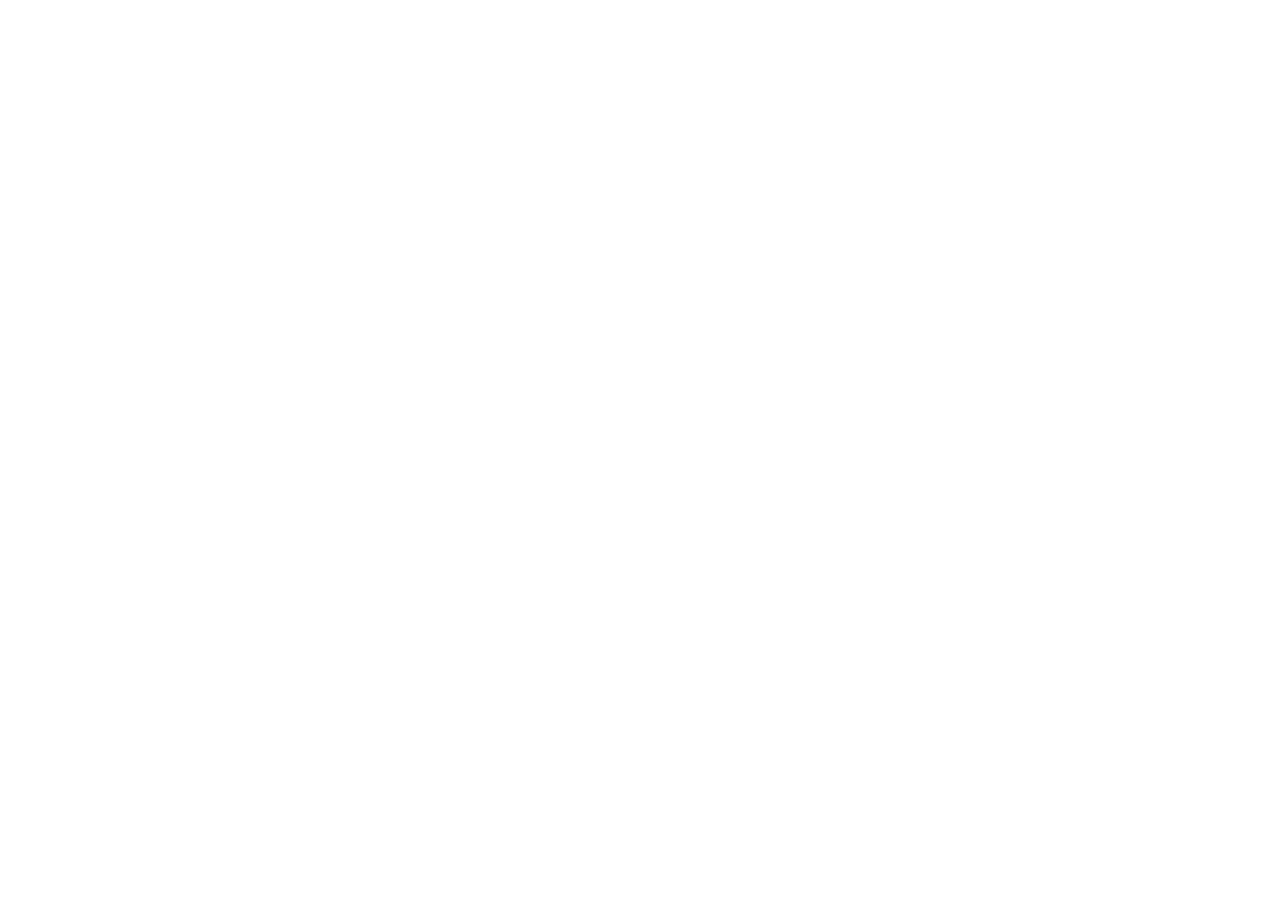
==== Responsive_page/index.html @ c92424fd "portfolio" ====
<!DOCTYPE html>
<html lang="en">
<head>
    <meta charset="UTF-8">
    <meta name="viewport" content="width=device-width, initial-scale=1.0">
    <title>Responsive web page</title>
</head>
<body>
    
</body>
</html>
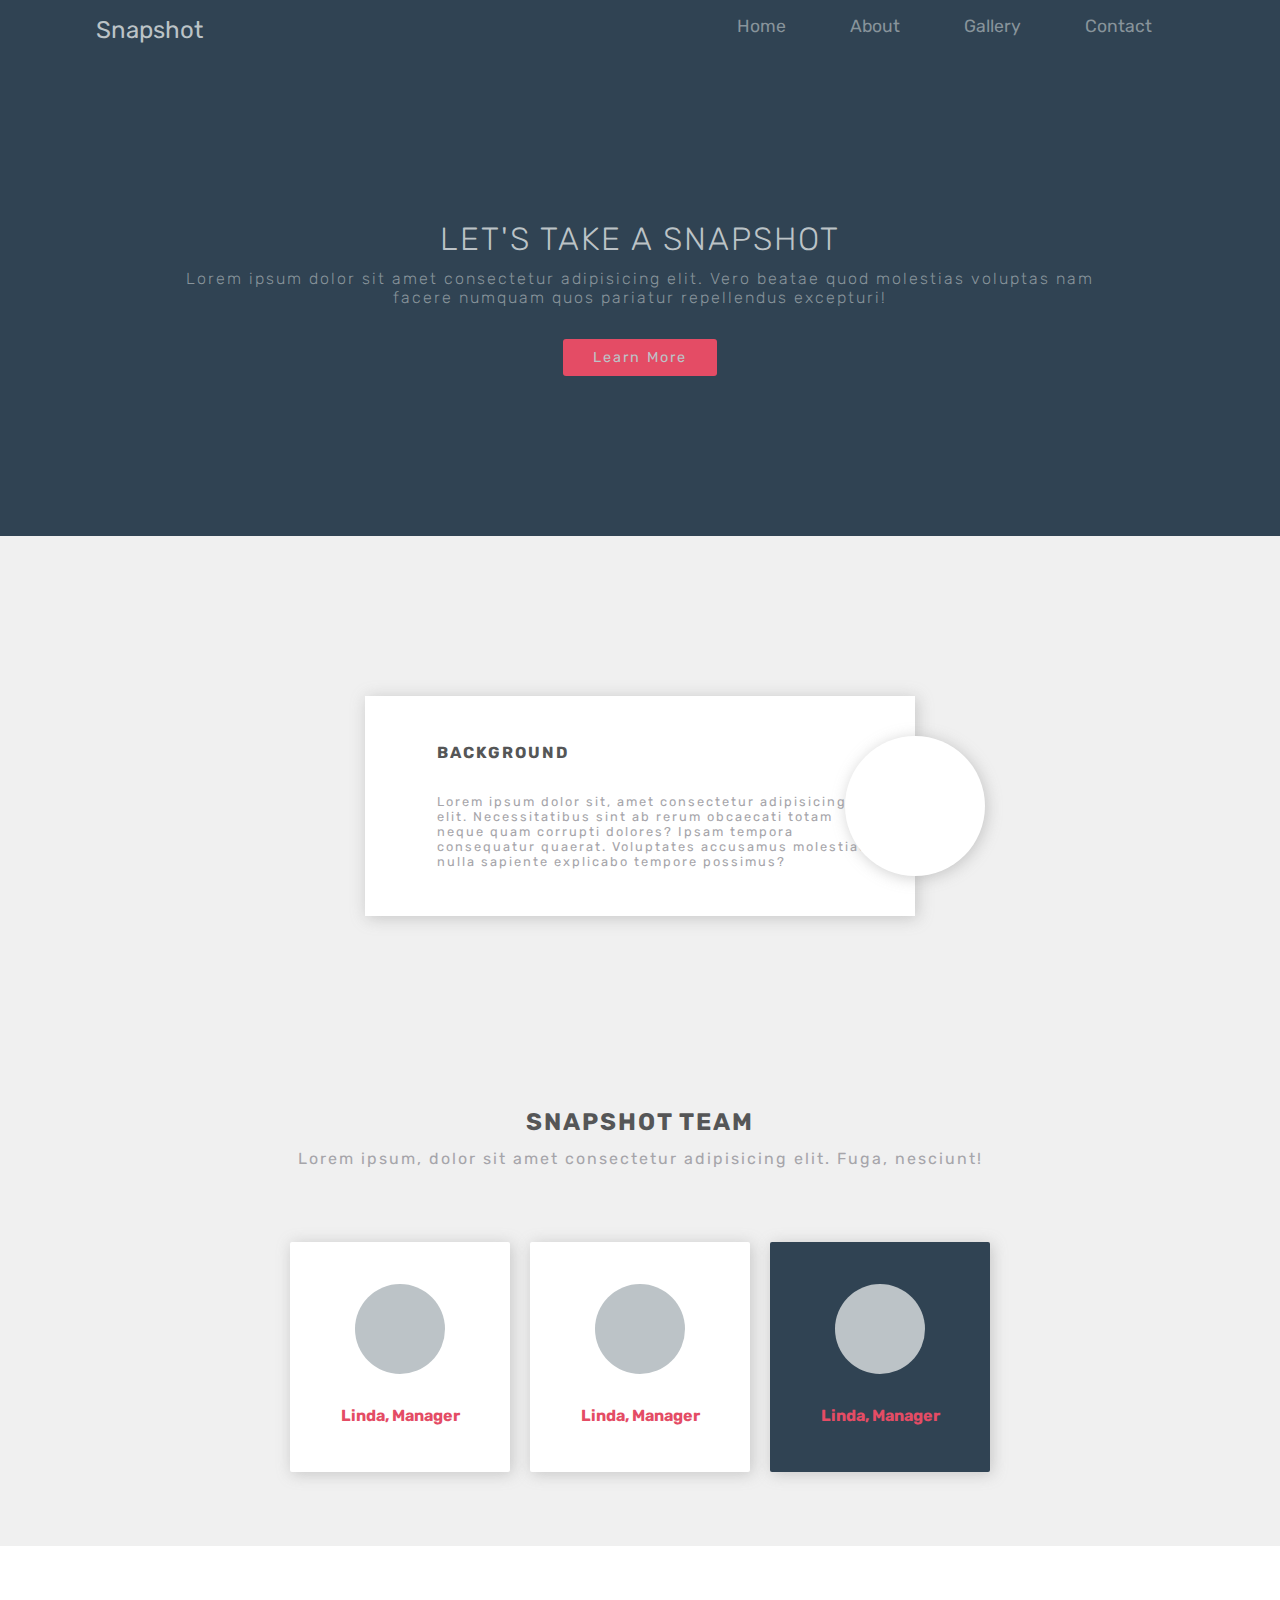
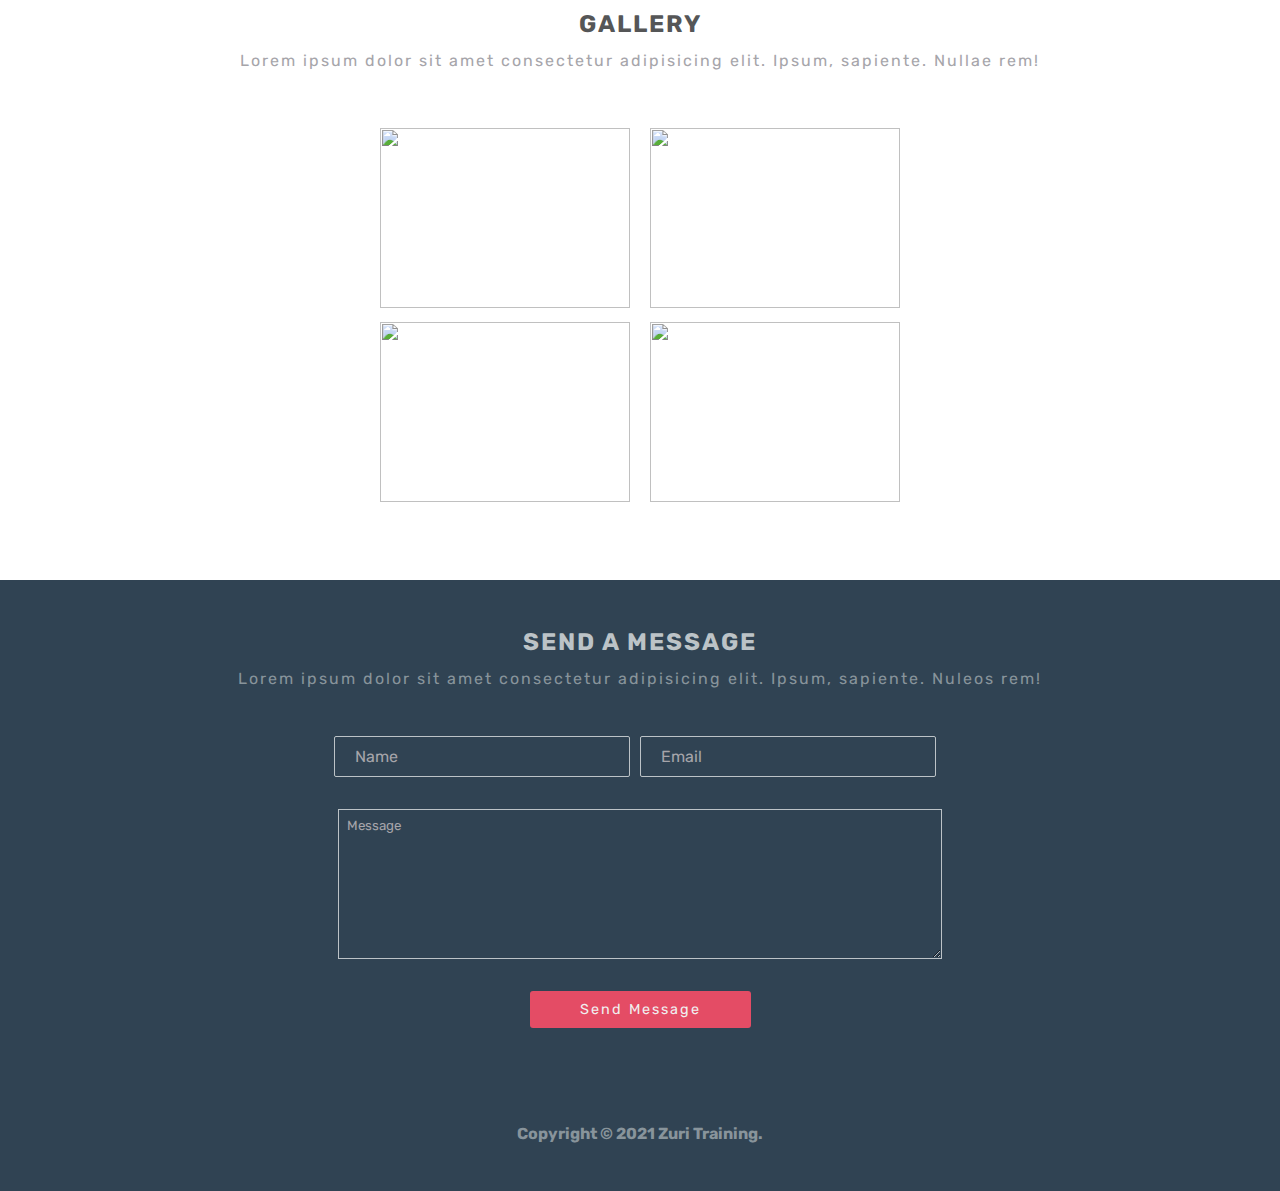
==== commit 116dd6bb: "github pages" ====
--- a/Responsive_page/index.html
+++ b/Responsive_page/index.html
@@ -2,10 +2,106 @@
 <html lang="en">
 <head>
     <meta charset="UTF-8">
+    <meta http-equiv="X-UA-Compatible" content="IE=edge">
     <meta name="viewport" content="width=device-width, initial-scale=1.0">
-    <title>Responsive web page</title>
+    <title>Responsive Webpage</title>
+    <link rel="stylesheet" href="style.css">
 </head>
 <body>
-    
+    <div class="nav-bar">
+        <div class="logo">Snapshot</div>
+        <ul class="nav-links">
+            <li><a href="#">Home</a></li>
+            <li><a href="#">About</a></li>
+            <li><a href="#">Gallery</a></li>
+            <li><a href="#">Contact</a></li>
+        </ul>
+    </div>
+
+    <!-- Hero section -->
+
+    <div class="hero-section">
+        <div class="hero-content-heading">
+            <h3>Let's take a snapshot</h3>
+            <p>Lorem ipsum dolor sit amet consectetur adipisicing elit. Vero beatae quod molestias voluptas nam <br> facere numquam quos pariatur repellendus excepturi!</p>
+        </div>
+        <div class="hero-content-btn">
+            <a href="#">Learn More</a>
+        </div>
+    </div>
+
+    <!-- sub-hero section -->
+    <div class="hero-background">
+        <div class="background">
+            <h4>Background</h4>
+            <p>Lorem ipsum dolor sit, amet consectetur adipisicing elit. Necessitatibus sint ab rerum obcaecati totam neque quam corrupti dolores? Ipsam tempora consequatur quaerat. Voluptates accusamus molestiae nulla sapiente explicabo tempore possimus?</p>
+        </div>
+        <div class="hero-background-pos"></div>
+    </div>
+    <div class="snapshot-team">
+        <h2>Snapshot Team</h2>
+        <p>Lorem ipsum, dolor sit amet consectetur adipisicing elit. Fuga, nesciunt!</p>
+    </div>
+    <div class="snapshot-box">
+        <div class="snapshot-box-content">
+            <div class="box1">
+                    <div class="circle"></div>
+                    <h5>Linda, Manager</h5>
+            </div>
+            <div class="box1">
+                <div class="circle"></div>
+                <h5>Linda, Manager</h5>
+            </div>
+            <div class="box3">
+                <div class="circle"></div>
+                <h5>Linda, Manager</h5>
+            </div>
+        </div>
+    </div>
+
+    <!-- Gallery section -->
+    <div class="gallery-section">
+        <div class="gallery-content">
+            <h4>Gallery</h4>
+            <p>Lorem ipsum dolor sit amet consectetur adipisicing elit. Ipsum, sapiente. Nullae rem!</p>
+        </div>
+        <div class="gallery-img">
+            <div>
+                <div class="img">
+                    <img src="https://image.freepik.com/free-vector/shining-circle-purple-lighting-isolated-dark-background_1441-2396.jpg" alt="">
+                </div>
+                <div class="img">
+                    <img src="https://image.freepik.com/free-vector/shining-circle-purple-lighting-isolated-dark-background_1441-2396.jpg" alt="">
+                </div>
+            </div>
+            <div>
+                <div class="img">
+                    <img src="https://image.freepik.com/free-vector/shining-circle-purple-lighting-isolated-dark-background_1441-2396.jpg" alt="">
+                </div>
+                <div class="img">
+                    <img src="https://image.freepik.com/free-vector/shining-circle-purple-lighting-isolated-dark-background_1441-2396.jpg" alt="">
+                </div>
+            </div>
+        </div>
+    </div>
+
+    <!-- Footer section -->
+    <div class="footer">
+        <div class="footer-content">
+            <h4>Send a message</h4>
+            <p>Lorem ipsum dolor sit amet consectetur adipisicing elit. Ipsum, sapiente. Nuleos rem!</p>
+        </div>
+        <div class="footer-input">
+            <input type="text" placeholder="Name"> 
+            <input type="email" placeholder="Email">
+        </div>
+        <div class="footer-textarea">
+            <textarea placeholder="Message"></textarea>
+        </div>
+        <div class="footer-btn">
+            <a href="#">Send Message</a>
+        </div>
+        <h6>Copyright &copy; 2021 Zuri Training.</h6>
+    </div>
 </body>
 </html>--- a/Responsive_page/style.css
+++ b/Responsive_page/style.css
@@ -0,0 +1,358 @@
+@import url('https://fonts.googleapis.com/css2?family=Rubik:wght@400;700&display=swap');
+
+* {
+    margin: 0;
+    padding: 0;
+    box-sizing: border-box;
+    font-family: 'Rubik', sans-serif;
+}
+
+div.nav-bar {
+    display: flex;
+    justify-content: space-between;
+    padding: 1rem 6rem;
+    width: 100vw;
+    background: #304353;
+}
+
+div.logo {
+    font-size: 1.5rem;
+    color: #bcc3c7;
+}
+
+ul.nav-links {
+    display: flex;
+    margin: 0;
+    padding: 0;
+}
+
+ul li {
+    margin: 0 2vw;
+    list-style: none;
+    font-size: 1.1rem;
+}
+
+ul li a {
+    text-decoration: none;
+    color: #88949B;
+    padding: 0.5vw;
+}
+
+ul li a:hover {
+    color: #304353;
+    background: #fff;
+    padding: 0.5rem;
+}
+
+div.hero-section {
+    background: #304353;
+    padding: 10rem;
+}
+
+div.hero-content-heading {
+    text-align: center;
+}
+
+div.hero-content-heading h3 {
+    font-size: 2rem;
+    text-transform: uppercase;
+    letter-spacing: 2px;
+    font-weight: 300;
+    color: #bcc3c7;
+}
+
+div.hero-content-heading p {
+    text-align: center;
+    padding-top: 0.7rem;
+    color: #88949B;
+    font-size: 1rem;
+    letter-spacing: 2px;
+    font-weight: 300;
+}
+
+div.hero-content-btn {
+    display: flex;
+    justify-content: center;
+    align-items: center;
+    padding-top: 2rem;
+}
+
+div.hero-content-btn a {
+    background: #E44C65;
+    text-decoration: none;
+    color: #bcc3c7;
+    font-size: 0.9rem;
+    padding: 10px 30px;
+    border-radius: 3px;
+    letter-spacing: 2px;
+}
+
+div.hero-background {
+    background: #f0f0f0;
+    padding: 10rem;
+    display: flex;
+    justify-content: center;
+    align-items: center;
+}
+
+div.background {
+    background: #fff;
+    box-shadow: 2px 2px 15px 0 rgb(135 135 135 / 40%);
+    padding: 15px 40px;
+    width: 550px;
+    height: 220px;
+    position: relative;
+}
+
+div.background h4 {
+    padding: 2rem;
+    color: #555657;
+    font-size: 1rem;
+    letter-spacing: 2px;
+    text-transform: uppercase;
+}
+
+div.background p {
+    color: #A6A5AA;
+    padding-left: 2rem;
+    font-size: 0.8rem;
+    letter-spacing: 2px;
+}
+
+div.hero-background-pos {
+    position: absolute;
+    right: 0px;
+    left: 66%;
+    background: #fff;
+    width: 140px;
+    height: 140px;
+    border-radius: 50%;
+    box-shadow: 2px 2px 15px 0 rgb(135 135 135 / 40%);
+}
+
+div.snapshot-team {
+    background: #f0f0f0;
+    text-align: center;
+    padding-top: 2rem;
+}
+
+div.snapshot-team h2 {
+    color: #555657;
+    font-size: 1.5rem;
+    letter-spacing: 2px;
+    text-transform: uppercase;
+}
+
+div.snapshot-team p {
+    color: #A6A5AA;
+    font-size: 1rem;
+    letter-spacing: 2px;
+    padding-top: 0.8rem;
+}
+
+div.snapshot-box {
+    display: flex;
+    justify-content: center;
+    align-items: center;
+    background: #f0f0f0;
+    padding: 4rem 6rem;
+}
+
+div.snapshot-box-content {
+    display: flex;
+    justify-content: space-between;
+}
+
+div.box1 {
+    background: #fff;
+    padding: 10px 20px;
+    width: 220px;
+    height: 230px;
+    margin: 10px;
+    border-radius: 2px;
+    box-shadow: 2px 2px 15px 0 rgb(135 135 135 / 40%);
+}
+
+div.box3 {
+    background: #304353;
+    padding: 10px 20px;
+    width: 220px;
+    height: 230px;
+    margin: 10px;
+    border-radius: 2px;
+    box-shadow: 2px 2px 15px 0 rgb(135 135 135 / 40%);
+}
+
+div.box3 h5 {
+    text-align: center;
+    padding-top: 2rem;
+    color: #E44C65;
+    font-size: 1rem;
+}
+
+div.circle {
+    display: flex;
+    margin: 0 auto;
+    width: 90px;
+    height: 90px;
+    border-radius: 50%;
+    background: #bcc3c7;
+    margin-top: 2rem;
+    
+}
+
+div.box1 h5 {
+    text-align: center;
+    padding-top: 2rem;
+    color: #E44C65;
+    font-size: 1rem;
+}
+
+div.gallery-section {
+    background: #fff;
+    padding: 4rem;
+}
+
+div.gallery-content {
+    text-align: center;
+}
+
+div.gallery-content h4 {
+    color: #555657;
+    font-size: 1.5rem;
+    letter-spacing: 2px;
+    text-transform: uppercase;
+}
+
+div.gallery-content p {
+    color: #A6A5AA;
+    font-size: 1rem;
+    letter-spacing: 2px;
+    padding-top: 0.8rem;
+}
+
+div.gallery-img {
+   display: flex;
+   flex-wrap: wrap;
+   justify-content: center;
+   padding-top: 3rem;
+}
+
+div.img {
+    margin: 10px;
+}
+
+div.img img {
+    width: 250px;
+    height: 180px;
+}
+
+div.footer {
+    background: #304353;
+    padding: 3rem;
+}
+
+div.footer-content {
+    text-align: center;
+}
+
+div.footer-content h4 {
+    color: #bcc3c7;
+    font-size: 1.5rem;
+    letter-spacing: 2px;
+    text-transform: uppercase;
+}
+
+div.footer-content p {
+    color: #88949B;
+    font-size: 1rem;
+    letter-spacing: 2px;
+    padding-top: 0.8rem;
+}
+
+div.footer-input {
+    display: flex;
+    justify-content: center;
+    align-items: center;
+    padding-top: 3rem;
+}
+
+input[type="text"] {
+    margin-right: 10px;
+    padding: 10px 20px;
+    width: 25%;
+    outline: none;
+    border: 1px solid #bcc3c7;
+    background: transparent;
+    color: #f0f0f0;
+    font-size: 1rem;
+    border-radius: 2px;
+}
+
+input[type="email"] {
+    margin-right: 10px;
+    padding: 10px 20px;
+    width: 25%;
+    outline: none;
+    border: 1px solid #bcc3c7;
+    background: transparent;
+    color: #f0f0f0;
+    font-size: 1rem;
+    border-radius: 2px;
+}
+
+::placeholder {
+    color: #A6A5AA;
+}
+
+div.footer-textarea {
+    display: flex;
+    justify-content: center;
+    align-items: center;
+    padding-top: 2rem;
+}
+
+textarea {
+    width: 51%;
+    height: 150px;
+    padding: 0.5rem;
+    outline: none;
+    border: 1px solid #bcc3c7;
+    background: transparent;
+    color: #f0f0f0;
+}
+
+div.footer-btn {
+    display: flex;
+    justify-content: center;
+    align-items: center;
+    padding-top: 2rem;
+}
+
+div.footer-btn a {
+    background: #E44C65;
+    text-decoration: none;
+    color: #f0f0f0;
+    font-size: 0.9rem;
+    padding: 10px 50px;
+    border-radius: 3px;
+    letter-spacing: 2px;
+}
+
+div.footer h6 {
+    text-align: center;
+    color: #88949B;
+    font-size: 1rem;
+    padding-top: 6rem;
+}
+/* ----------------------------------------------------------------------------------------------------------------------- */
+@media screen and (max-width:576px){
+    div.nav-bar {
+        display: flex;
+        justify-content: space-between;
+        padding: 1rem 6rem;
+        width: 100vw;
+        background: #304353;
+    }
+
+}
